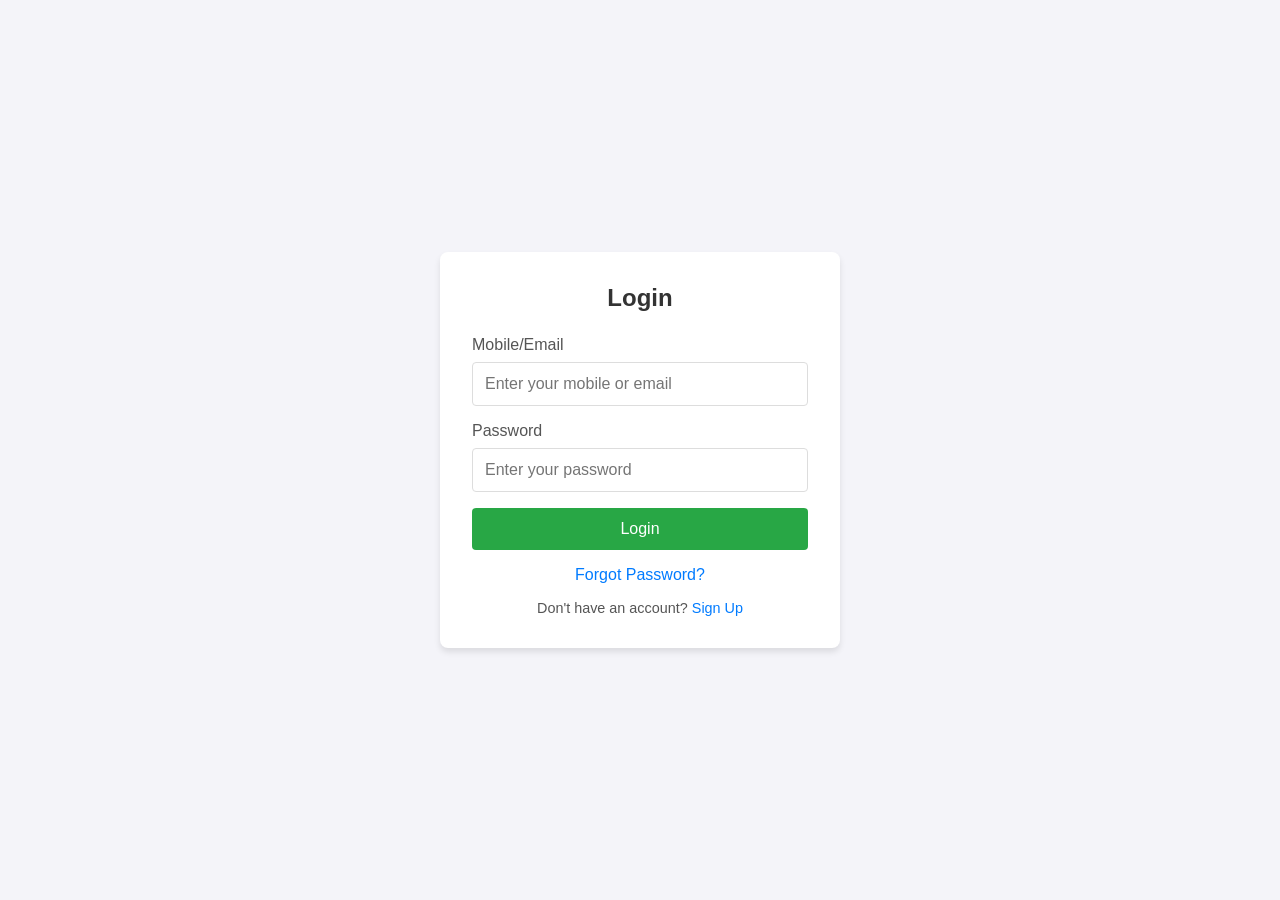
==== index.html @ 85984571 "1" ====
<!DOCTYPE html>
<html lang="en">
<head>
  <meta charset="UTF-8">
  <meta name="viewport" content="width=device-width, initial-scale=1.0">
  <title>Login Page</title>
  <link rel="stylesheet" href="styles.css">
</head>
<body>
  <div class="login-container">
    <form id="loginForm" class="login-form">
      <h2>Login</h2>
      <div class="input-group">
        <label for="username">Mobile/Email</label>
        <input type="text" id="username" name="username" placeholder="Enter your mobile or email" required>
      </div>
      <div class="input-group">
        <label for="password">Password</label>
        <input type="password" id="password" name="password" placeholder="Enter your password" required>
      </div>
      <button type="submit" class="btn">Login</button>
      <a href="#" class="forgot-password">Forgot Password?</a>
      <div class="signup-link">
        Don't have an account? <a href="signup.html">Sign Up</a>
      </div>
    </form>
  </div>

  <script src="script.js"></script>
</body>
</html>
---- styles.css ----
/* General Reset */
* {
   margin: 0;
   padding: 0;
   box-sizing: border-box;
 }
 
 body {
   font-family: Arial, sans-serif;
   background-color: #f4f4f9;
   display: flex;
   justify-content: center;
   align-items: center;
   height: 100vh;
 }
 
 .login-container {
   background-color: #fff;
   padding: 2rem;
   border-radius: 8px;
   box-shadow: 0 4px 6px rgba(0, 0, 0, 0.1);
   width: 100%;
   max-width: 400px;
 }
 
 .login-form h2 {
   text-align: center;
   margin-bottom: 1.5rem;
   color: #333;
 }
 
 .input-group {
   margin-bottom: 1rem;
 }
 
 .input-group label {
   display: block;
   margin-bottom: 0.5rem;
   color: #555;
 }
 
 .input-group input {
   width: 100%;
   padding: 0.75rem;
   border: 1px solid #ddd;
   border-radius: 4px;
   font-size: 1rem;
 }
 
 .btn {
   width: 100%;
   padding: 0.75rem;
   background-color: #007bff;
   color: #fff;
   border: none;
   border-radius: 4px;
   font-size: 1rem;
   cursor: pointer;
 }
 
 .btn:hover {
   background-color: #0056b3;
 }
 
 .forgot-password {
   display: block;
   text-align: center;
   margin-top: 1rem;
   color: #007bff;
   text-decoration: none;
 }
 
 .forgot-password:hover {
   text-decoration: underline;
 }
 
 /* Media Queries for Mobile Responsiveness */
 @media (max-width: 600px) {
   .login-container {
     padding: 1.5rem;
   }
 
   .login-form h2 {
     font-size: 1.5rem;
   }
 
   .input-group input {
     padding: 0.6rem;
     font-size: 0.9rem;
   }
 
   .btn {
     padding: 0.6rem;
     font-size: 0.9rem;
   }
 }

 .signup-link {
   text-align: center;
   margin-top: 1rem;
   font-size: 0.9rem;
   color: #555;
 }
 
 .signup-link a {
   color: #007bff;
   text-decoration: none;
 }
 
 .signup-link a:hover {
   text-decoration: underline;
 }
 
 /* Media Queries for Mobile Responsiveness */
 @media (max-width: 600px) {
   .signup-link {
     font-size: 0.8rem;
   }
 }

 /* General Reset */
* {
   margin: 0;
   padding: 0;
   box-sizing: border-box;
 }
 
 body {
   font-family: Arial, sans-serif;
   background-color: #f4f4f9;
   display: flex;
   justify-content: center;
   align-items: center;
   height: 100vh;
 }
 
 .signup-container {
   background-color: #fff;
   padding: 2rem;
   border-radius: 8px;
   box-shadow: 0 4px 6px rgba(0, 0, 0, 0.1);
   width: 100%;
   max-width: 400px;
 }
 
 .signup-form h2 {
   text-align: center;
   margin-bottom: 1.5rem;
   color: #333;
 }
 
 .input-group {
   margin-bottom: 1rem;
 }
 
 .input-group label {
   display: block;
   margin-bottom: 0.5rem;
   color: #555;
 }
 
 .input-group input,
 .input-group textarea {
   width: 100%;
   padding: 0.75rem;
   border: 1px solid #ddd;
   border-radius: 4px;
   font-size: 1rem;
 }
 
 .btn {
   width: 100%;
   padding: 0.75rem;
   background-color: #28a745; /* Green for Sign Up */
   color: #fff;
   border: none;
   border-radius: 4px;
   font-size: 1rem;
   cursor: pointer;
 }
 
 .btn:hover {
   background-color: #218838;
 }
 
 .login-link {
   text-align: center;
   margin-top: 1rem;
   font-size: 0.9rem;
   color: #555;
 }
 
 .login-link a {
   color: #007bff;
   text-decoration: none;
 }
 
 .login-link a:hover {
   text-decoration: underline;
 }
 
 /* Media Queries for Mobile Responsiveness */
 @media (max-width: 600px) {
   .signup-container {
     padding: 1.5rem;
   }
 
   .signup-form h2 {
     font-size: 1.5rem;
   }
 
   .input-group input,
   .input-group textarea {
     padding: 0.6rem;
     font-size: 0.9rem;
   }
 
   .btn {
     padding: 0.6rem;
     font-size: 0.9rem;
   }
 
   .login-link {
     font-size: 0.8rem;
   }
 }
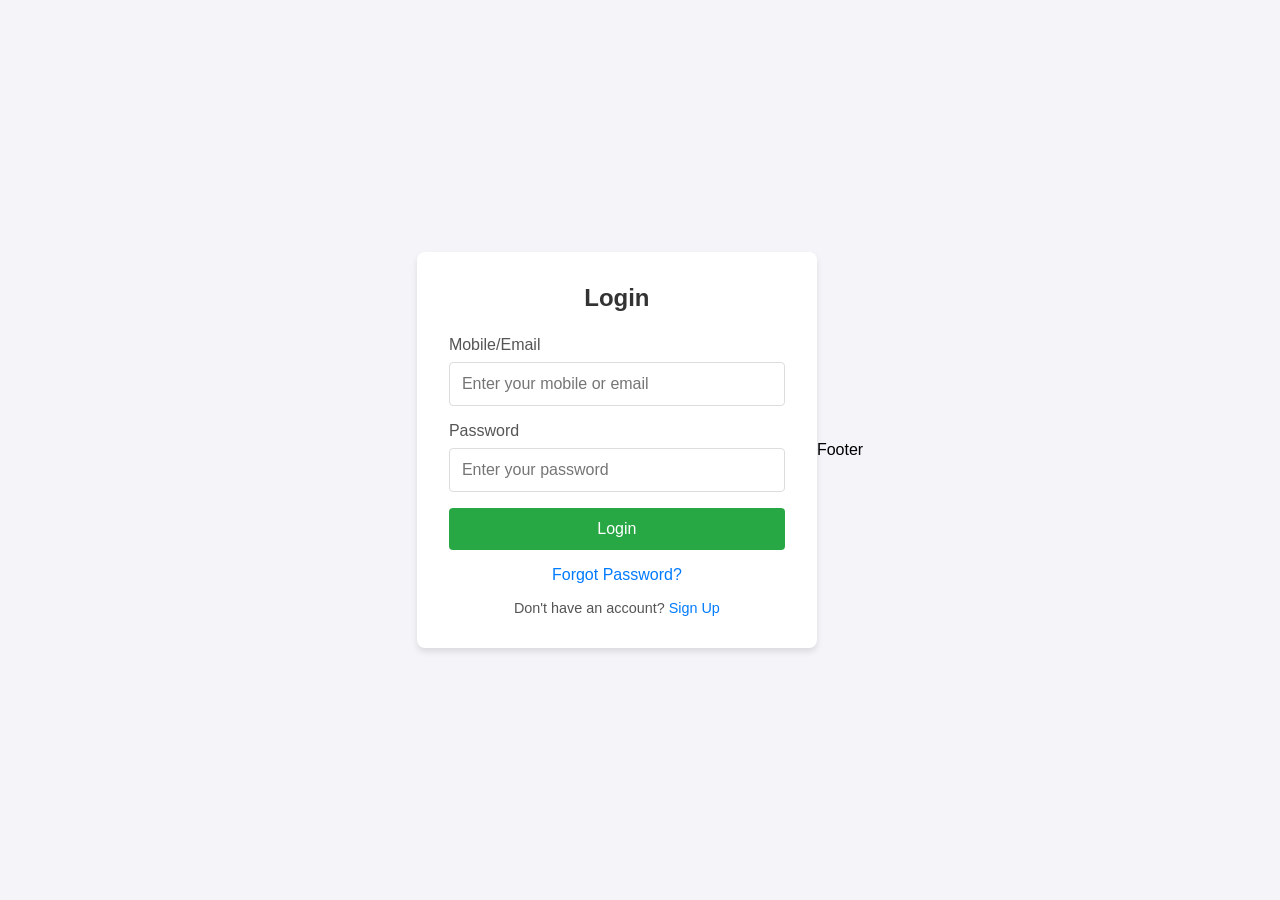
==== commit 6b792fe3: "database connection" ====
--- a/index.html
+++ b/index.html
@@ -28,4 +28,5 @@
 
   <script src="script.js"></script>
 </body>
-</html>+</html>
+Footer
--- a/styles.css
+++ b/styles.css
@@ -1,226 +1,226 @@
 /* General Reset */
 * {
-   margin: 0;
-   padding: 0;
-   box-sizing: border-box;
- }
- 
- body {
-   font-family: Arial, sans-serif;
-   background-color: #f4f4f9;
-   display: flex;
-   justify-content: center;
-   align-items: center;
-   height: 100vh;
- }
- 
- .login-container {
-   background-color: #fff;
-   padding: 2rem;
-   border-radius: 8px;
-   box-shadow: 0 4px 6px rgba(0, 0, 0, 0.1);
-   width: 100%;
-   max-width: 400px;
- }
- 
- .login-form h2 {
-   text-align: center;
-   margin-bottom: 1.5rem;
-   color: #333;
- }
- 
- .input-group {
-   margin-bottom: 1rem;
- }
- 
- .input-group label {
-   display: block;
-   margin-bottom: 0.5rem;
-   color: #555;
- }
- 
- .input-group input {
-   width: 100%;
-   padding: 0.75rem;
-   border: 1px solid #ddd;
-   border-radius: 4px;
-   font-size: 1rem;
- }
- 
- .btn {
-   width: 100%;
-   padding: 0.75rem;
-   background-color: #007bff;
-   color: #fff;
-   border: none;
-   border-radius: 4px;
-   font-size: 1rem;
-   cursor: pointer;
- }
- 
- .btn:hover {
-   background-color: #0056b3;
- }
- 
- .forgot-password {
-   display: block;
-   text-align: center;
-   margin-top: 1rem;
-   color: #007bff;
-   text-decoration: none;
- }
- 
- .forgot-password:hover {
-   text-decoration: underline;
- }
- 
- /* Media Queries for Mobile Responsiveness */
- @media (max-width: 600px) {
-   .login-container {
-     padding: 1.5rem;
-   }
- 
-   .login-form h2 {
-     font-size: 1.5rem;
-   }
- 
-   .input-group input {
-     padding: 0.6rem;
-     font-size: 0.9rem;
-   }
- 
-   .btn {
-     padding: 0.6rem;
-     font-size: 0.9rem;
-   }
- }
-
- .signup-link {
-   text-align: center;
-   margin-top: 1rem;
-   font-size: 0.9rem;
-   color: #555;
- }
- 
- .signup-link a {
-   color: #007bff;
-   text-decoration: none;
- }
- 
- .signup-link a:hover {
-   text-decoration: underline;
- }
- 
- /* Media Queries for Mobile Responsiveness */
- @media (max-width: 600px) {
-   .signup-link {
-     font-size: 0.8rem;
-   }
- }
-
- /* General Reset */
+  margin: 0;
+  padding: 0;
+  box-sizing: border-box;
+}
+
+body {
+  font-family: Arial, sans-serif;
+  background-color: #f4f4f9;
+  display: flex;
+  justify-content: center;
+  align-items: center;
+  height: 100vh;
+}
+
+.login-container {
+  background-color: #fff;
+  padding: 2rem;
+  border-radius: 8px;
+  box-shadow: 0 4px 6px rgba(0, 0, 0, 0.1);
+  width: 100%;
+  max-width: 400px;
+}
+
+.login-form h2 {
+  text-align: center;
+  margin-bottom: 1.5rem;
+  color: #333;
+}
+
+.input-group {
+  margin-bottom: 1rem;
+}
+
+.input-group label {
+  display: block;
+  margin-bottom: 0.5rem;
+  color: #555;
+}
+
+.input-group input {
+  width: 100%;
+  padding: 0.75rem;
+  border: 1px solid #ddd;
+  border-radius: 4px;
+  font-size: 1rem;
+}
+
+.btn {
+  width: 100%;
+  padding: 0.75rem;
+  background-color: #007bff;
+  color: #fff;
+  border: none;
+  border-radius: 4px;
+  font-size: 1rem;
+  cursor: pointer;
+}
+
+.btn:hover {
+  background-color: #0056b3;
+}
+
+.forgot-password {
+  display: block;
+  text-align: center;
+  margin-top: 1rem;
+  color: #007bff;
+  text-decoration: none;
+}
+
+.forgot-password:hover {
+  text-decoration: underline;
+}
+
+/* Media Queries for Mobile Responsiveness */
+@media (max-width: 600px) {
+  .login-container {
+    padding: 1.5rem;
+  }
+
+  .login-form h2 {
+    font-size: 1.5rem;
+  }
+
+  .input-group input {
+    padding: 0.6rem;
+    font-size: 0.9rem;
+  }
+
+  .btn {
+    padding: 0.6rem;
+    font-size: 0.9rem;
+  }
+}
+
+.signup-link {
+  text-align: center;
+  margin-top: 1rem;
+  font-size: 0.9rem;
+  color: #555;
+}
+
+.signup-link a {
+  color: #007bff;
+  text-decoration: none;
+}
+
+.signup-link a:hover {
+  text-decoration: underline;
+}
+
+/* Media Queries for Mobile Responsiveness */
+@media (max-width: 600px) {
+  .signup-link {
+    font-size: 0.8rem;
+  }
+}
+
+/* General Reset */
 * {
-   margin: 0;
-   padding: 0;
-   box-sizing: border-box;
- }
- 
- body {
-   font-family: Arial, sans-serif;
-   background-color: #f4f4f9;
-   display: flex;
-   justify-content: center;
-   align-items: center;
-   height: 100vh;
- }
- 
- .signup-container {
-   background-color: #fff;
-   padding: 2rem;
-   border-radius: 8px;
-   box-shadow: 0 4px 6px rgba(0, 0, 0, 0.1);
-   width: 100%;
-   max-width: 400px;
- }
- 
- .signup-form h2 {
-   text-align: center;
-   margin-bottom: 1.5rem;
-   color: #333;
- }
- 
- .input-group {
-   margin-bottom: 1rem;
- }
- 
- .input-group label {
-   display: block;
-   margin-bottom: 0.5rem;
-   color: #555;
- }
- 
- .input-group input,
- .input-group textarea {
-   width: 100%;
-   padding: 0.75rem;
-   border: 1px solid #ddd;
-   border-radius: 4px;
-   font-size: 1rem;
- }
- 
- .btn {
-   width: 100%;
-   padding: 0.75rem;
-   background-color: #28a745; /* Green for Sign Up */
-   color: #fff;
-   border: none;
-   border-radius: 4px;
-   font-size: 1rem;
-   cursor: pointer;
- }
- 
- .btn:hover {
-   background-color: #218838;
- }
- 
- .login-link {
-   text-align: center;
-   margin-top: 1rem;
-   font-size: 0.9rem;
-   color: #555;
- }
- 
- .login-link a {
-   color: #007bff;
-   text-decoration: none;
- }
- 
- .login-link a:hover {
-   text-decoration: underline;
- }
- 
- /* Media Queries for Mobile Responsiveness */
- @media (max-width: 600px) {
-   .signup-container {
-     padding: 1.5rem;
-   }
- 
-   .signup-form h2 {
-     font-size: 1.5rem;
-   }
- 
-   .input-group input,
-   .input-group textarea {
-     padding: 0.6rem;
-     font-size: 0.9rem;
-   }
- 
-   .btn {
-     padding: 0.6rem;
-     font-size: 0.9rem;
-   }
- 
-   .login-link {
-     font-size: 0.8rem;
-   }
- }+  margin: 0;
+  padding: 0;
+  box-sizing: border-box;
+}
+
+body {
+  font-family: Arial, sans-serif;
+  background-color: #f4f4f9;
+  display: flex;
+  justify-content: center;
+  align-items: center;
+  height: 100vh;
+}
+
+.signup-container {
+  background-color: #fff;
+  padding: 2rem;
+  border-radius: 8px;
+  box-shadow: 0 4px 6px rgba(0, 0, 0, 0.1);
+  width: 100%;
+  max-width: 400px;
+}
+
+.signup-form h2 {
+  text-align: center;
+  margin-bottom: 1.5rem;
+  color: #333;
+}
+
+.input-group {
+  margin-bottom: 1rem;
+}
+
+.input-group label {
+  display: block;
+  margin-bottom: 0.5rem;
+  color: #555;
+}
+
+.input-group input,
+.input-group textarea {
+  width: 100%;
+  padding: 0.75rem;
+  border: 1px solid #ddd;
+  border-radius: 4px;
+  font-size: 1rem;
+}
+
+.btn {
+  width: 100%;
+  padding: 0.75rem;
+  background-color: #28a745; /* Green for Sign Up */
+  color: #fff;
+  border: none;
+  border-radius: 4px;
+  font-size: 1rem;
+  cursor: pointer;
+}
+
+.btn:hover {
+  background-color: #218838;
+}
+
+.login-link {
+  text-align: center;
+  margin-top: 1rem;
+  font-size: 0.9rem;
+  color: #555;
+}
+
+.login-link a {
+  color: #007bff;
+  text-decoration: none;
+}
+
+.login-link a:hover {
+  text-decoration: underline;
+}
+
+/* Media Queries for Mobile Responsiveness */
+@media (max-width: 600px) {
+  .signup-container {
+    padding: 1.5rem;
+  }
+
+  .signup-form h2 {
+    font-size: 1.5rem;
+  }
+
+  .input-group input,
+  .input-group textarea {
+    padding: 0.6rem;
+    font-size: 0.9rem;
+  }
+
+  .btn {
+    padding: 0.6rem;
+    font-size: 0.9rem;
+  }
+
+  .login-link {
+    font-size: 0.8rem;
+  }
+}
